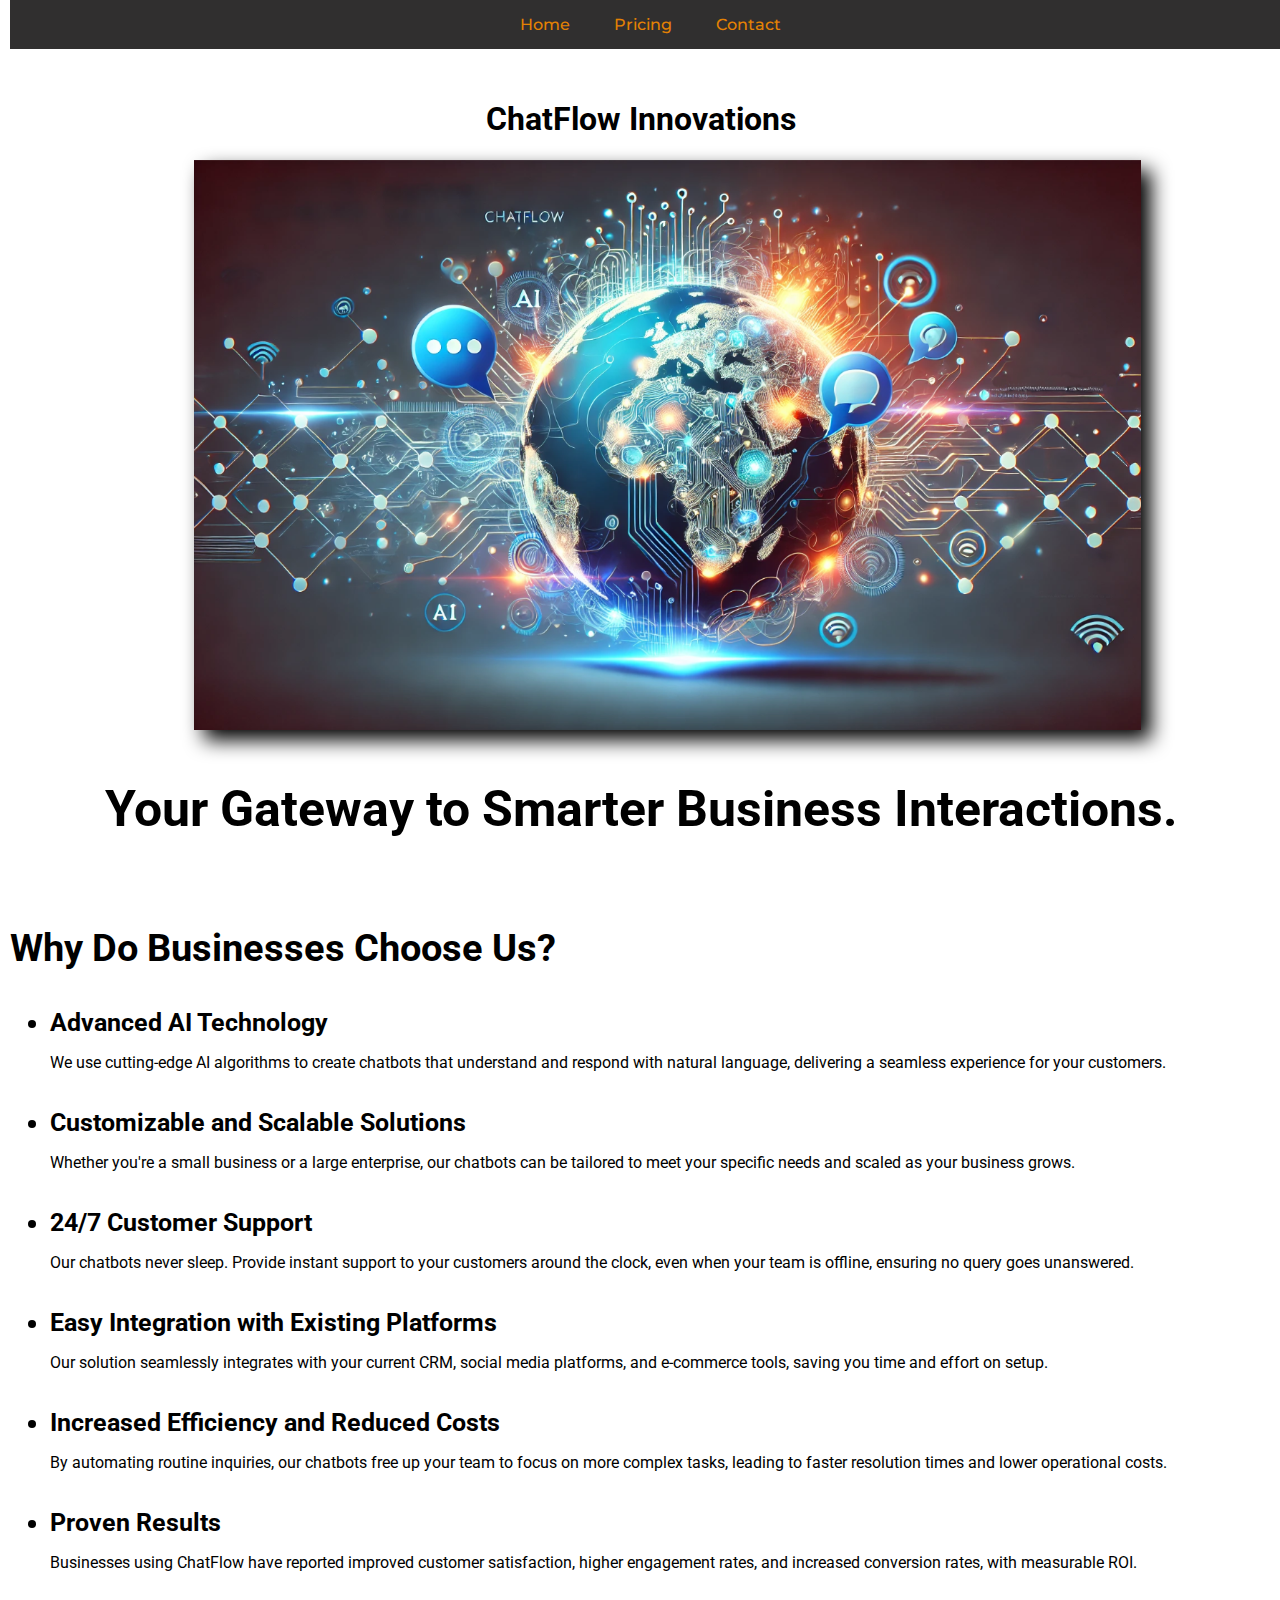
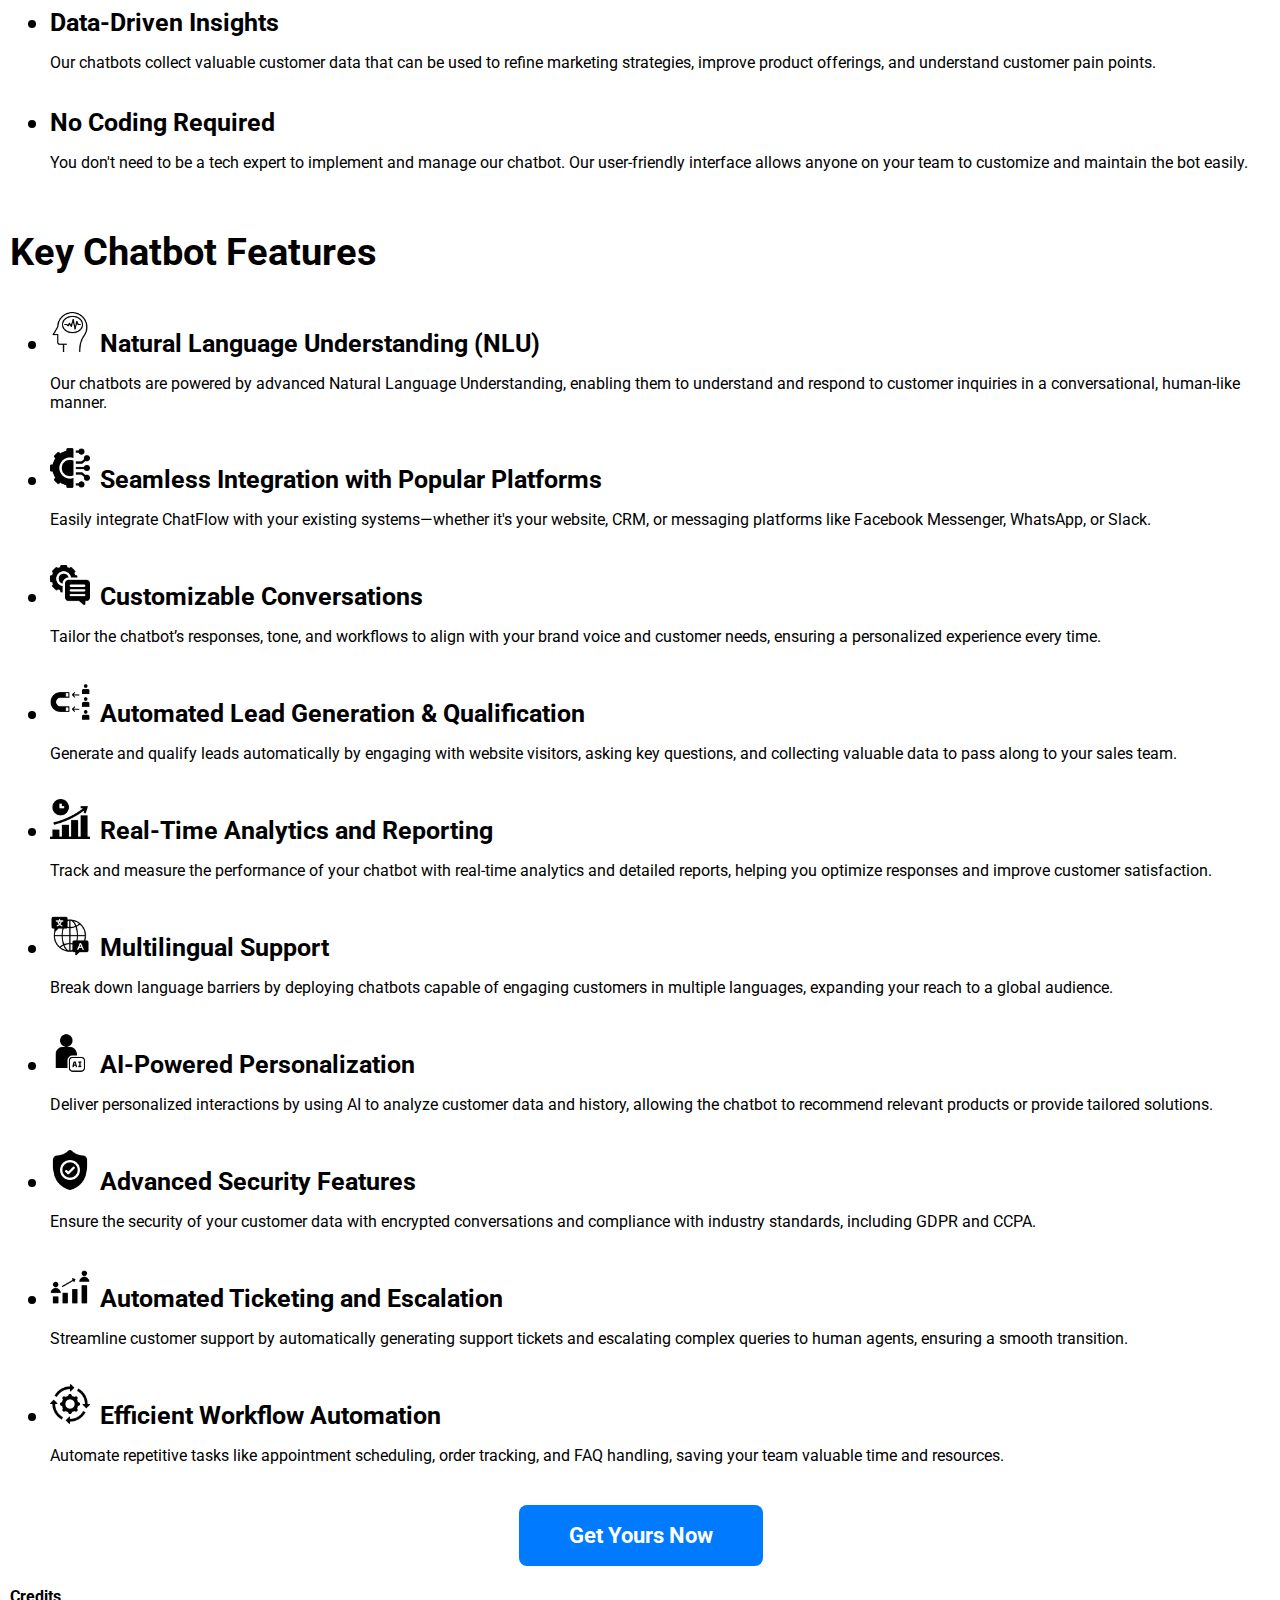
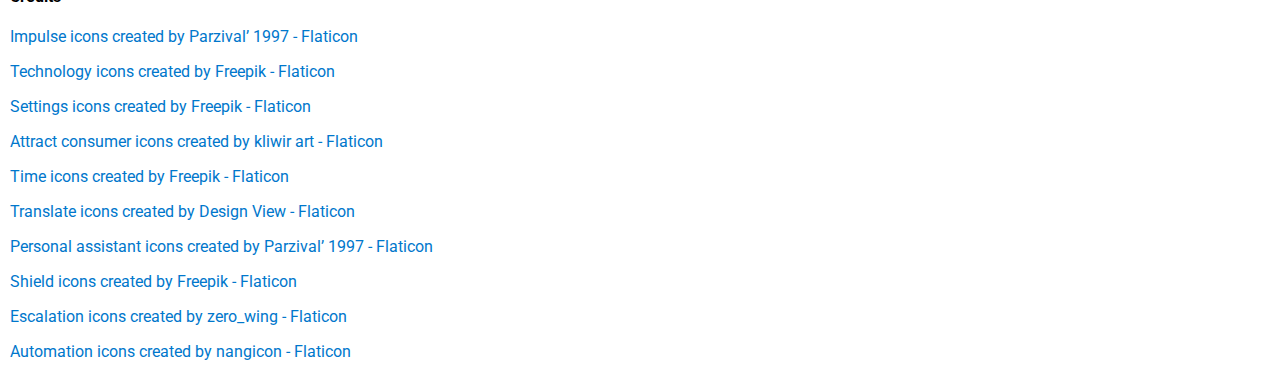
==== index.html @ f94d9fbe "Initial commit" ====
<!DOCTYPE html>
<html lang="en">
<head>
    <meta charset="UTF-8">
    <meta name="viewport" content="width=device-width, initial-scale=1.0">
    <title>Home - ChatFlow Innovations</title>
    <link rel="stylesheet" href="app\static\css\style.css">
    <link href="https://fonts.googleapis.com/css2?family=Roboto:wght@400;700&display=swap" rel="stylesheet">
    <link href="https://fonts.googleapis.com/css2?family=Agu+Display&family=Montserrat:wght@500&family=Prompt:ital,wght@0,100;0,200;0,300;0,400;0,500;0,600;0,700;0,800;0,900;1,100;1,200;1,300;1,400;1,500;1,600;1,700;1,800;1,900&display=swap" rel="stylesheet">

<body class="index">
    <!-- Navbar section -->
     <nav class="navbar">
        <ul>
            <li><a href="./index.html">Home</a></li>
            <li><a href="app\templates\pricing.html">Pricing</a></li>
            <li><a href="app\templates\contact.html">Contact</a></li>
        </ul>
     </nav>





    <!-- Banner section -->
     <div class="banner">
        <h1 id="Introduction">ChatFlow Innovations</h1>
        <img id="Alex-King" src="app/static/images/mainpage-logo-3.png">

    </div>
    <div class="body-text">
        <h2>Your Gateway to Smarter Business Interactions.</h2>

        <h3>Why Do Businesses Choose Us?</h3>
        <ul>
            <li>Advanced AI Technology</li>
                <p>We use cutting-edge AI algorithms to create chatbots that understand and respond with natural language, delivering a seamless experience for your customers.</p>
            <li>Customizable and Scalable Solutions</li>
                <p>Whether you're a small business or a large enterprise, our chatbots can be tailored to meet your specific needs and scaled as your business grows.</p>
            <li>24/7 Customer Support</li>
                <p>Our chatbots never sleep. Provide instant support to your customers around the clock, even when your team is offline, ensuring no query goes unanswered.</p>
            <li>Easy Integration with Existing Platforms</li>
                <p>Our solution seamlessly integrates with your current CRM, social media platforms, and e-commerce tools, saving you time and effort on setup.</p>
            <li>Increased Efficiency and Reduced Costs</li>
                <p>By automating routine inquiries, our chatbots free up your team to focus on more complex tasks, leading to faster resolution times and lower operational costs.</p>
            <li>Proven Results</li>
                <p>Businesses using ChatFlow have reported improved customer satisfaction, higher engagement rates, and increased conversion rates, with measurable ROI.</p>
            <li>Data-Driven Insights</li>
                <p>Our chatbots collect valuable customer data that can be used to refine marketing strategies, improve product offerings, and understand customer pain points.</p>
            <li>No Coding Required</li>
                <p>You don't need to be a tech expert to implement and manage our chatbot. Our user-friendly interface allows anyone on your team to customize and maintain the bot easily.</p>
        </ul>
        <h3>Key Chatbot Features</h3>
        <ul>
            <li><img src="app/static/images/brain.png">Natural Language Understanding (NLU)</li>
                <p>Our chatbots are powered by advanced Natural Language Understanding, enabling them to understand and respond to customer inquiries in a conversational, human-like manner.</p>
            <li><img src="app/static/images/connection.png">Seamless Integration with Popular Platforms</li>
                <p>Easily integrate ChatFlow with your existing systems—whether it's your website, CRM, or messaging platforms like Facebook Messenger, WhatsApp, or Slack.</p>
            <li><img src="app/static/images/settings.png">Customizable Conversations</li>
                <p>Tailor the chatbot’s responses, tone, and workflows to align with your brand voice and customer needs, ensuring a personalized experience every time.</p>
            <li><img src="app/static/images/consumer.png">Automated Lead Generation & Qualification</li>
                <p>Generate and qualify leads automatically by engaging with website visitors, asking key questions, and collecting valuable data to pass along to your sales team.</p>
            <li><img src="app/static/images/time-to-market.png">Real-Time Analytics and Reporting</li>
                <p>Track and measure the performance of your chatbot with real-time analytics and detailed reports, helping you optimize responses and improve customer satisfaction.</p>
            <li><img src="app/static/images/language.png">Multilingual Support</li>
                <p>Break down language barriers by deploying chatbots capable of engaging customers in multiple languages, expanding your reach to a global audience.</p>
            <li><img src="app/static/images/personal-assistant.png">AI-Powered Personalization</li>
                <p>Deliver personalized interactions by using AI to analyze customer data and history, allowing the chatbot to recommend relevant products or provide tailored solutions.</p>
            <li><img src="app/static/images/shield.png">Advanced Security Features</li>
                <p>Ensure the security of your customer data with encrypted conversations and compliance with industry standards, including GDPR and CCPA.</p>
            <li><img src="app/static/images/escalation.png">Automated Ticketing and Escalation</li>
                <p>Streamline customer support by automatically generating support tickets and escalating complex queries to human agents, ensuring a smooth transition.</p>
            <li><img src="app/static/images/automated-process.png">Efficient Workflow Automation</li>
                <p>Automate repetitive tasks like appointment scheduling, order tracking, and FAQ handling, saving your team valuable time and resources.</p>
        </ul>
        </div>
        <div class="button-container">
        <a href="app\templates\pricing.html" class="Get-Yours">Get Yours Now</a>
        </div>
        <h4>Credits</h4>
        <p><a href="https://www.flaticon.com/free-icons/impulse" title="impulse icons">Impulse icons created by Parzival’ 1997 - Flaticon</a></p>
        <p><a href="https://www.flaticon.com/free-icons/technology" title="technology icons">Technology icons created by Freepik - Flaticon</a></p>
        <p><a href="https://www.flaticon.com/free-icons/settings" title="settings icons">Settings icons created by Freepik - Flaticon</a></p>
        <p><a href="https://www.flaticon.com/free-icons/attract-consumer" title="attract consumer icons">Attract consumer icons created by kliwir art - Flaticon</a></p>
        <p><a href="https://www.flaticon.com/free-icons/time" title="time icons">Time icons created by Freepik - Flaticon</a></p>
        <p><a href="https://www.flaticon.com/free-icons/translate" title="translate icons">Translate icons created by Design View - Flaticon</a></p>
        <p><a href="https://www.flaticon.com/free-icons/personal-assistant" title="personal assistant icons">Personal assistant icons created by Parzival’ 1997 - Flaticon</a></p>
        <p><a href="https://www.flaticon.com/free-icons/shield" title="shield icons">Shield icons created by Freepik - Flaticon</a></p>
        <p><a href="https://www.flaticon.com/free-icons/escalation" title="escalation icons">Escalation icons created by zero_wing - Flaticon</a></p>
        <p><a href="https://www.flaticon.com/free-icons/automation" title="automation icons">Automation icons created by nangicon - Flaticon</a></p>
    </div>
    <script type="text/javascript">
        (function(d, t) {
            var v = d.createElement(t), s = d.getElementsByTagName(t)[0];
            v.onload = function() {
              window.voiceflow.chat.load({
                verify: { projectID: '678c10886bfd724d613554aa' },
                url: 'https://general-runtime.voiceflow.com',
                versionID: 'production'
              });
            }
            v.src = "https://cdn.voiceflow.com/widget/bundle.mjs"; v.type = "text/javascript"; s.parentNode.insertBefore(v, s);
        })(document, 'script');
      </script>
</html>
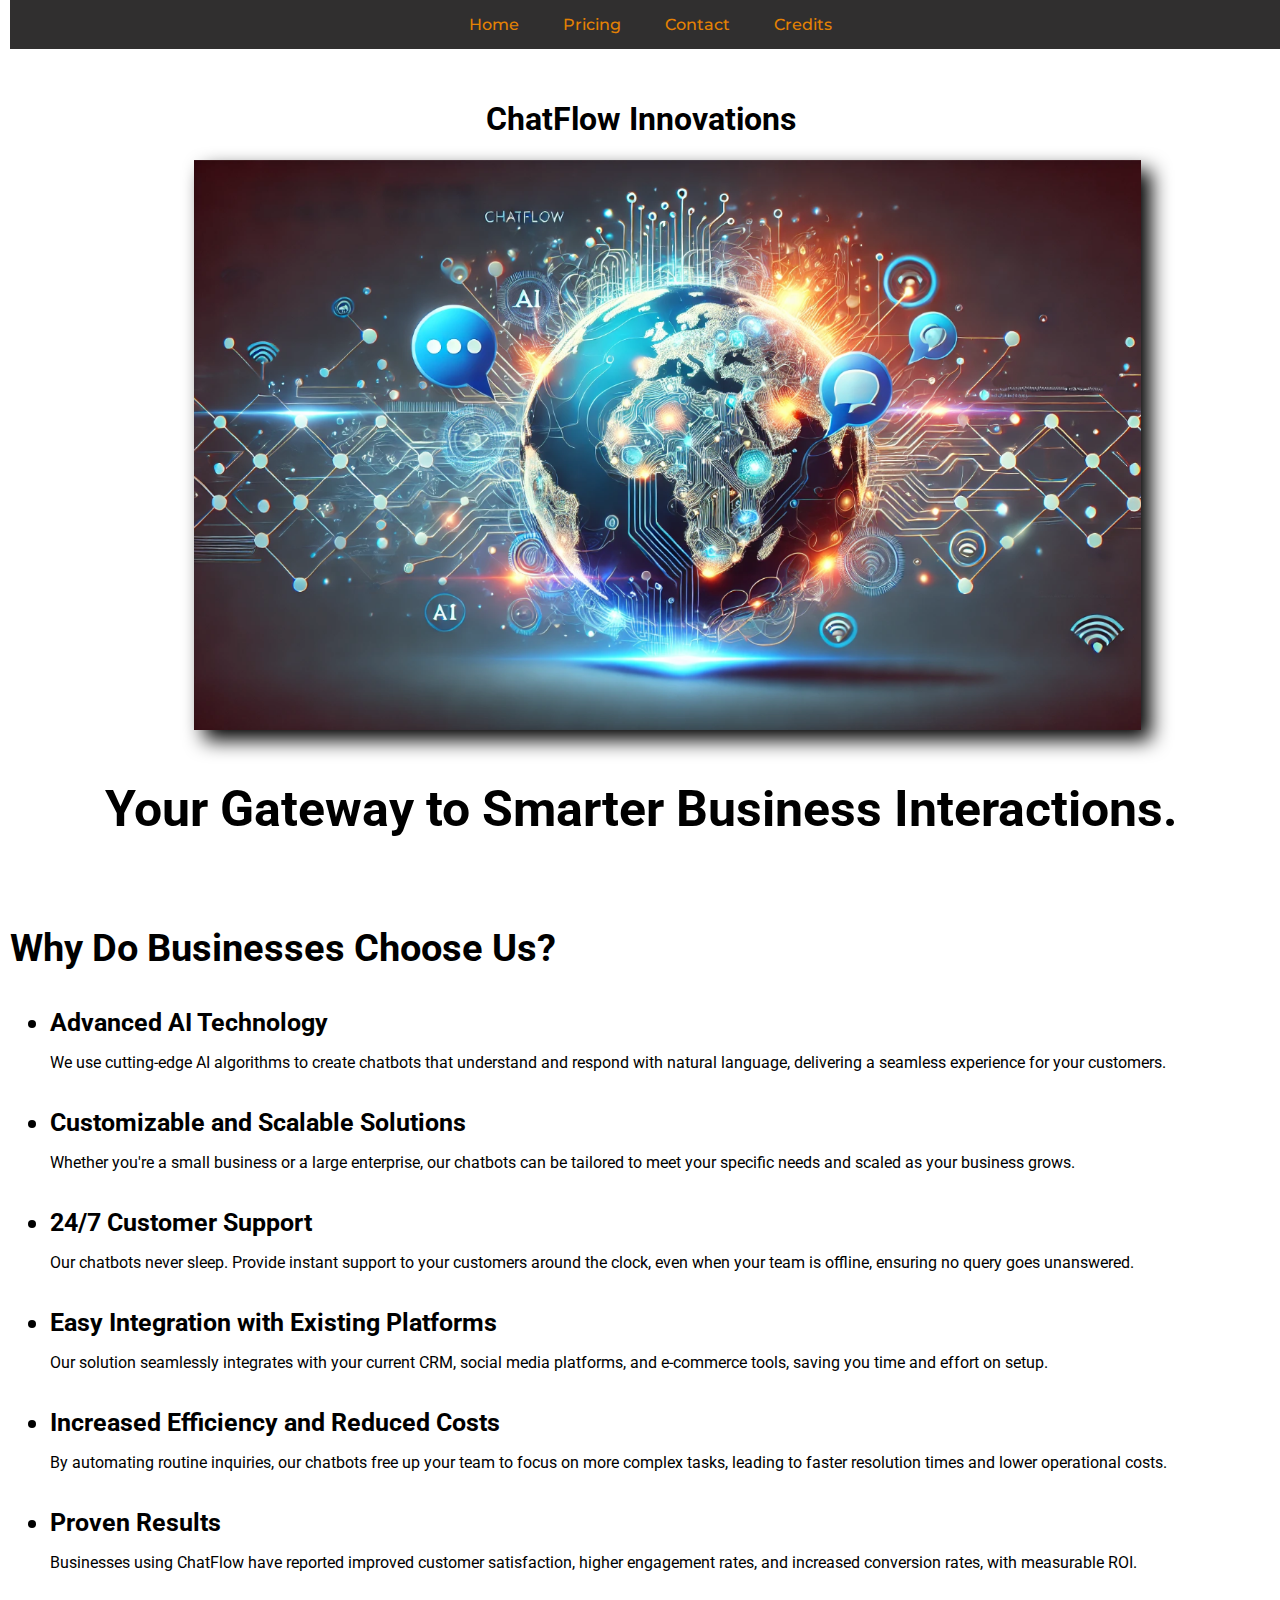
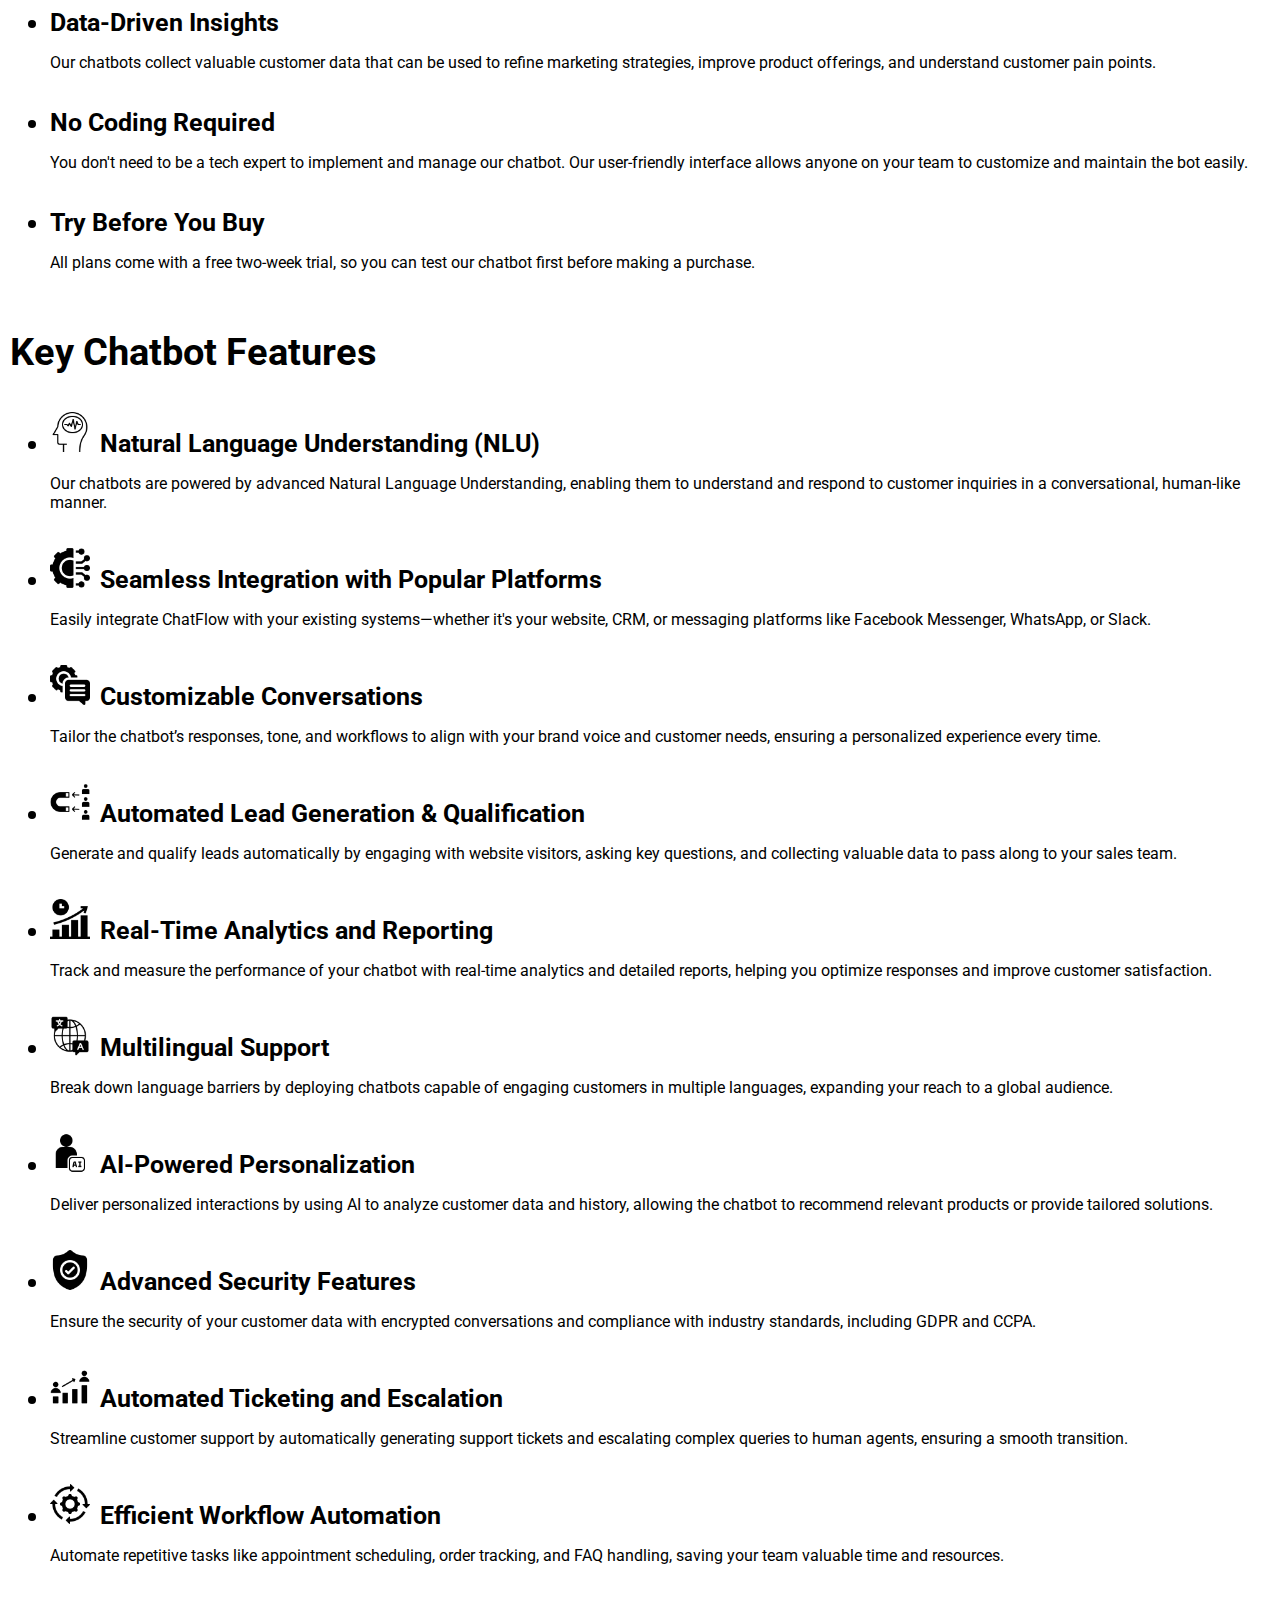
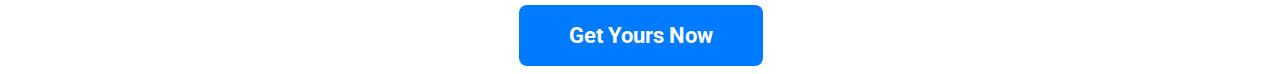
==== commit 6c54996b: "commit before deployment" ====
--- a/index.html
+++ b/index.html
@@ -15,6 +15,7 @@
             <li><a href="./index.html">Home</a></li>
             <li><a href="app\templates\pricing.html">Pricing</a></li>
             <li><a href="app\templates\contact.html">Contact</a></li>
+            <li><a href="app\templates\credits.html">Credits</a></li>
         </ul>
      </nav>
 
@@ -49,6 +50,8 @@
                 <p>Our chatbots collect valuable customer data that can be used to refine marketing strategies, improve product offerings, and understand customer pain points.</p>
             <li>No Coding Required</li>
                 <p>You don't need to be a tech expert to implement and manage our chatbot. Our user-friendly interface allows anyone on your team to customize and maintain the bot easily.</p>
+            <li>Try Before You Buy</li>
+                <p>All plans come with a free two-week trial, so you can test our chatbot first before making a purchase.</p>
         </ul>
         <h3>Key Chatbot Features</h3>
         <ul>
@@ -76,20 +79,9 @@
         </div>
         <div class="button-container">
         <a href="app\templates\pricing.html" class="Get-Yours">Get Yours Now</a>
-        </div>
-        <h4>Credits</h4>
-        <p><a href="https://www.flaticon.com/free-icons/impulse" title="impulse icons">Impulse icons created by Parzival’ 1997 - Flaticon</a></p>
-        <p><a href="https://www.flaticon.com/free-icons/technology" title="technology icons">Technology icons created by Freepik - Flaticon</a></p>
-        <p><a href="https://www.flaticon.com/free-icons/settings" title="settings icons">Settings icons created by Freepik - Flaticon</a></p>
-        <p><a href="https://www.flaticon.com/free-icons/attract-consumer" title="attract consumer icons">Attract consumer icons created by kliwir art - Flaticon</a></p>
-        <p><a href="https://www.flaticon.com/free-icons/time" title="time icons">Time icons created by Freepik - Flaticon</a></p>
-        <p><a href="https://www.flaticon.com/free-icons/translate" title="translate icons">Translate icons created by Design View - Flaticon</a></p>
-        <p><a href="https://www.flaticon.com/free-icons/personal-assistant" title="personal assistant icons">Personal assistant icons created by Parzival’ 1997 - Flaticon</a></p>
-        <p><a href="https://www.flaticon.com/free-icons/shield" title="shield icons">Shield icons created by Freepik - Flaticon</a></p>
-        <p><a href="https://www.flaticon.com/free-icons/escalation" title="escalation icons">Escalation icons created by zero_wing - Flaticon</a></p>
-        <p><a href="https://www.flaticon.com/free-icons/automation" title="automation icons">Automation icons created by nangicon - Flaticon</a></p>
+        </div>   
     </div>
-    <script type="text/javascript">
+    <!-- <script type="text/javascript">
         (function(d, t) {
             var v = d.createElement(t), s = d.getElementsByTagName(t)[0];
             v.onload = function() {
@@ -101,5 +93,5 @@
             }
             v.src = "https://cdn.voiceflow.com/widget/bundle.mjs"; v.type = "text/javascript"; s.parentNode.insertBefore(v, s);
         })(document, 'script');
-      </script>
+      </script> -->
 </html>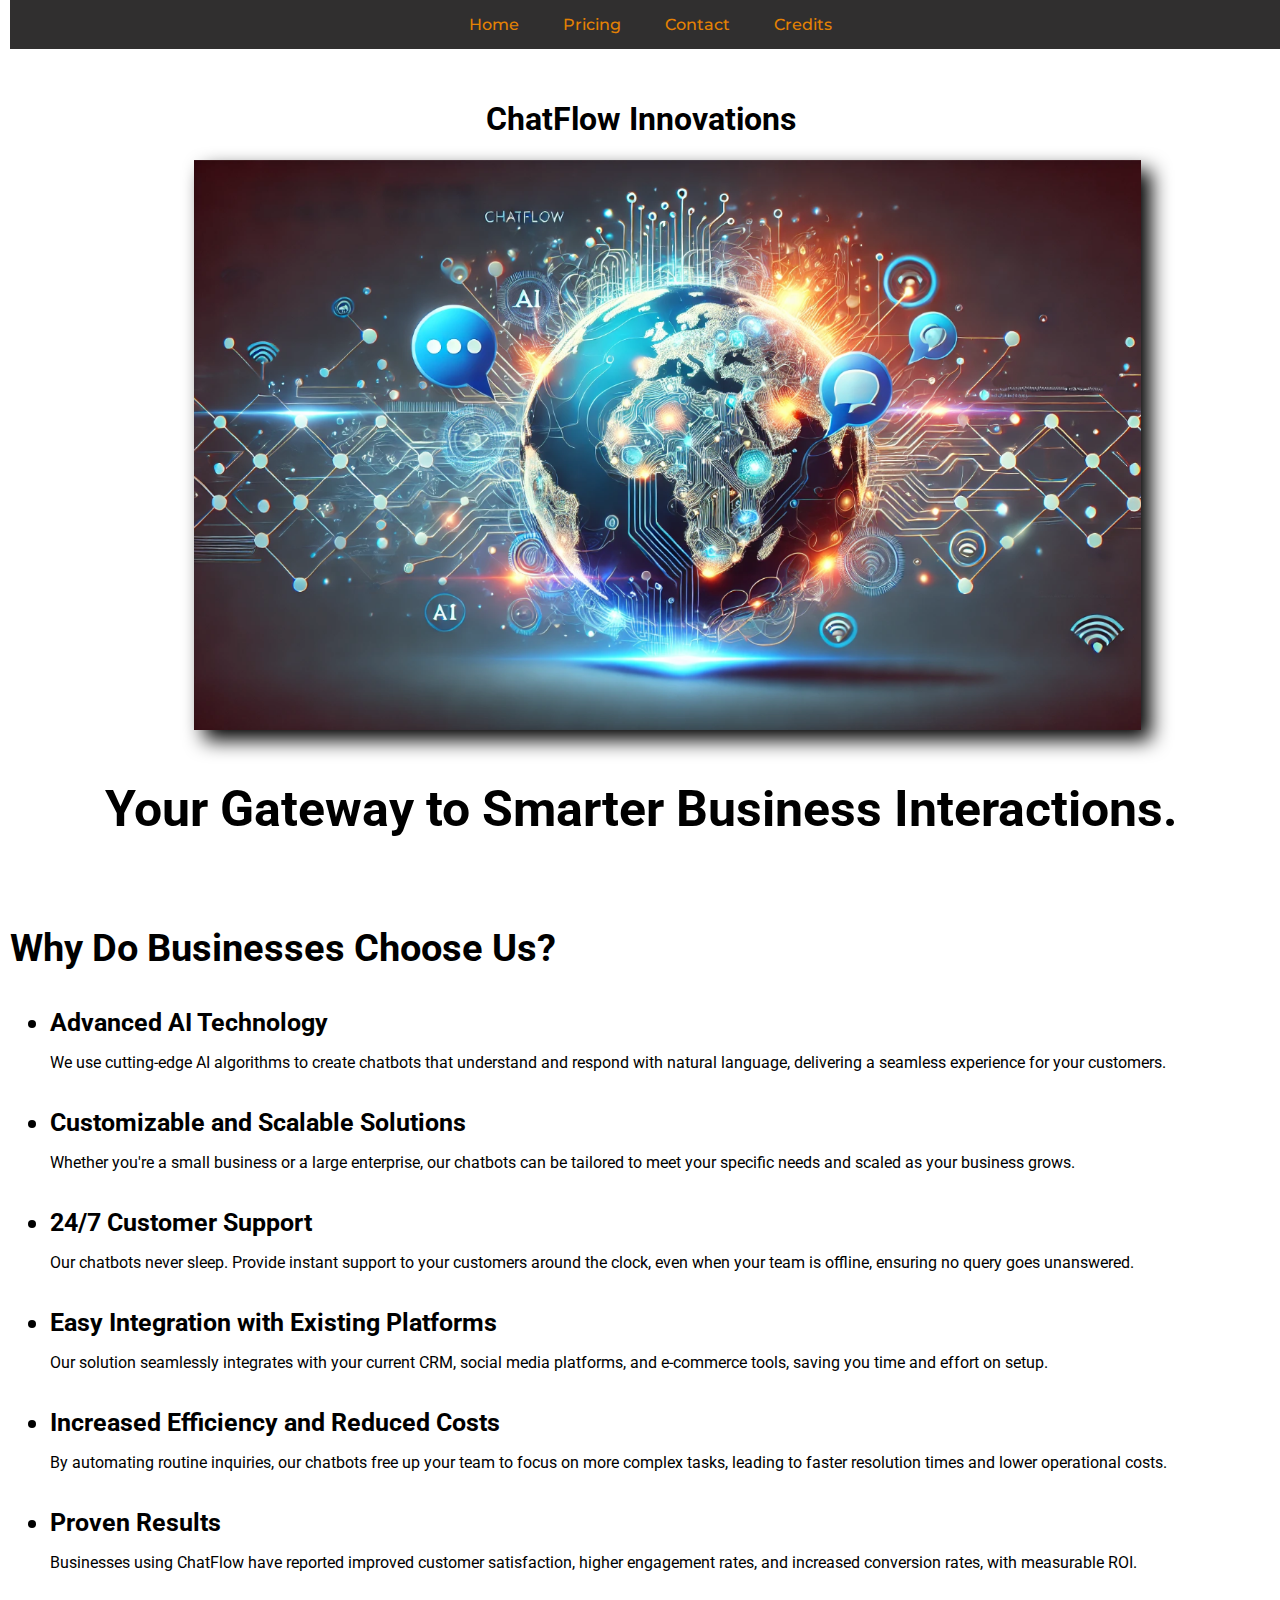
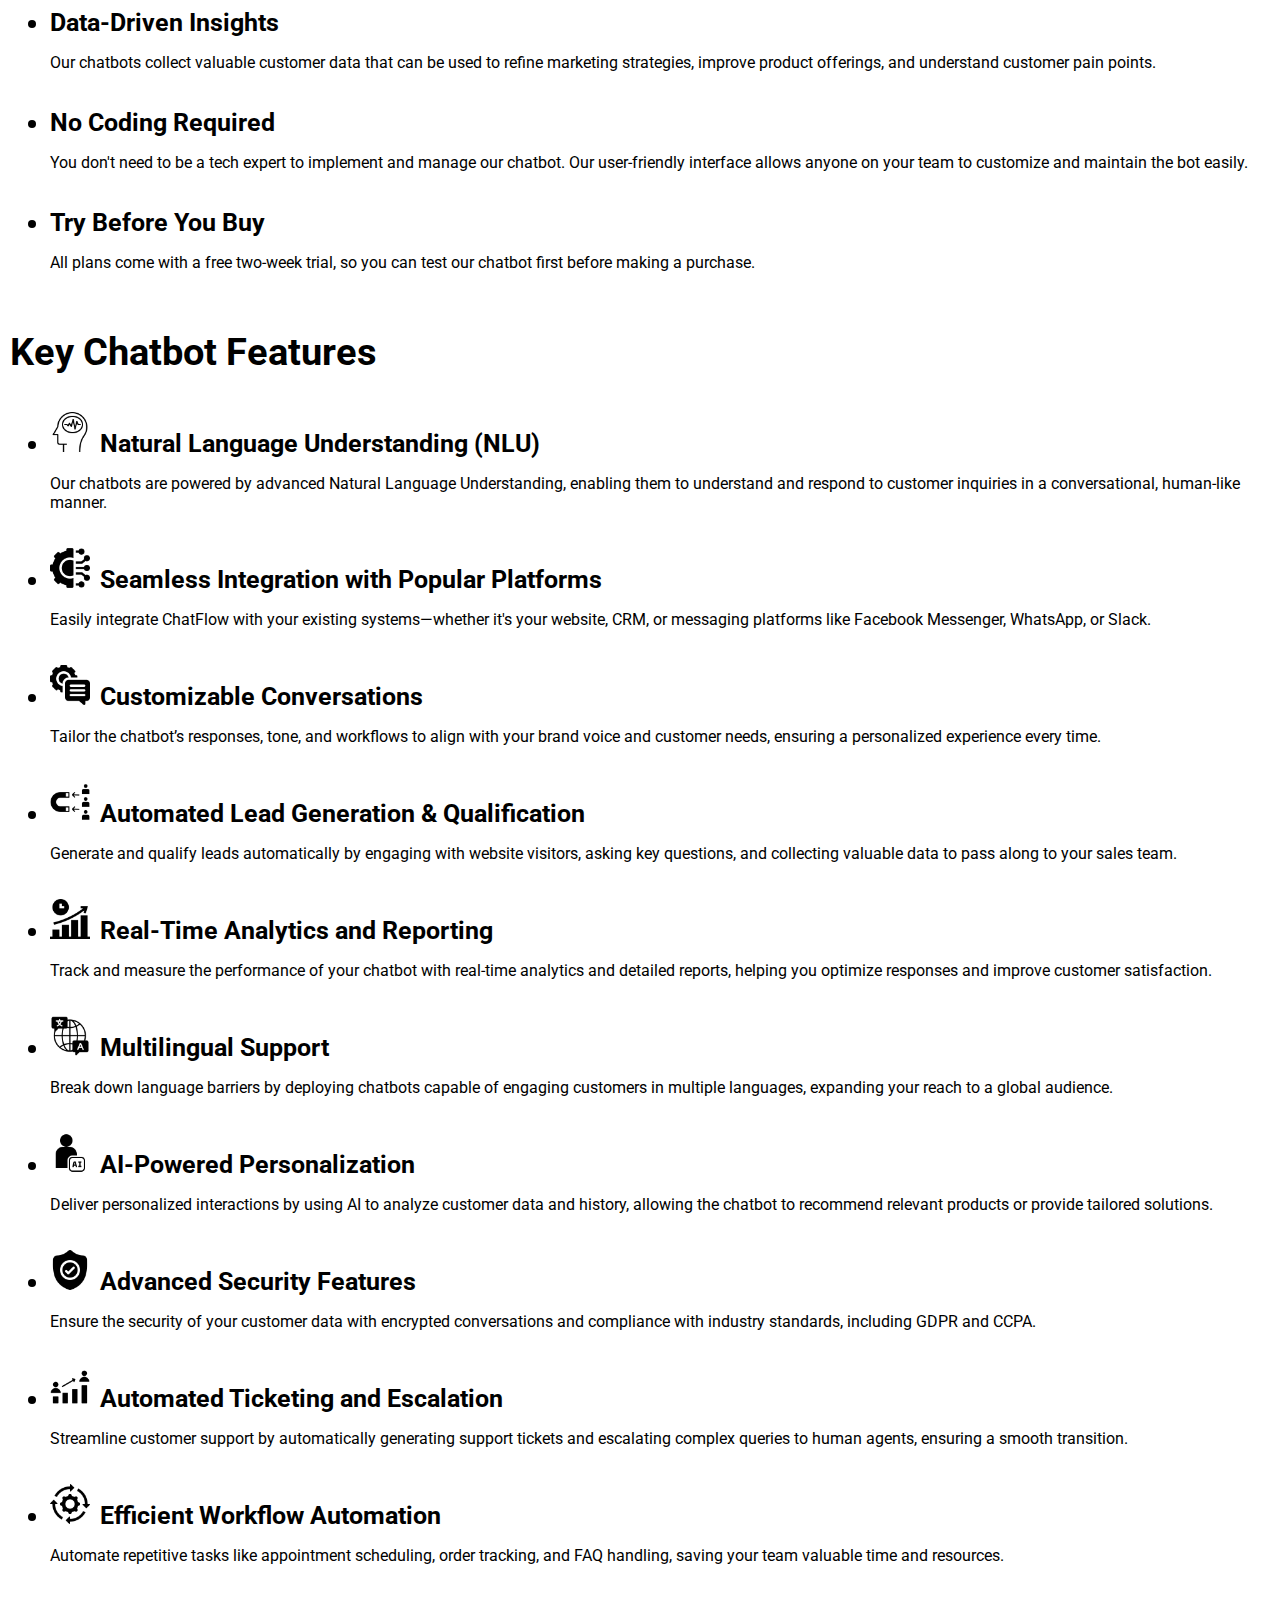
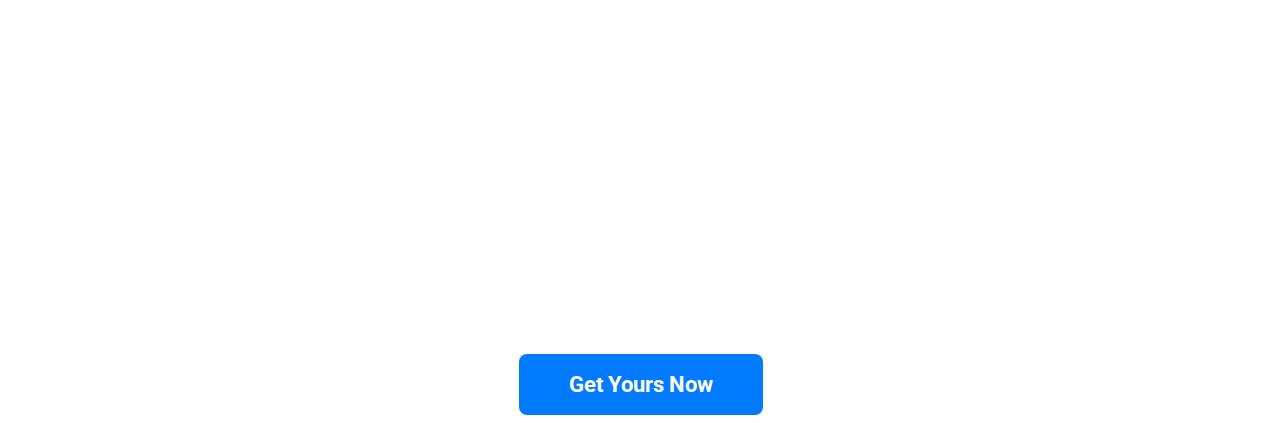
==== commit 0961e568: "remove script and add video" ====
--- a/index.html
+++ b/index.html
@@ -7,6 +7,7 @@
     <link rel="stylesheet" href="app\static\css\style.css">
     <link href="https://fonts.googleapis.com/css2?family=Roboto:wght@400;700&display=swap" rel="stylesheet">
     <link href="https://fonts.googleapis.com/css2?family=Agu+Display&family=Montserrat:wght@500&family=Prompt:ital,wght@0,100;0,200;0,300;0,400;0,500;0,600;0,700;0,800;0,900;1,100;1,200;1,300;1,400;1,500;1,600;1,700;1,800;1,900&display=swap" rel="stylesheet">
+    <link rel="icon" type="image/png" href="app\static\images\favicon.png">
 
 <body class="index">
     <!-- Navbar section -->
@@ -78,20 +79,18 @@
         </ul>
         </div>
         <div class="button-container">
-        <a href="app\templates\pricing.html" class="Get-Yours">Get Yours Now</a>
-        </div>   
+            <div class="video-wrapper">
+                <iframe width="560" height="315" 
+                    src="https://www.youtube.com/embed/LziDWWPdJ38" 
+                    title="YouTube video player" 
+                    frameborder="0" 
+                    allow="accelerometer; autoplay; clipboard-write; encrypted-media; gyroscope; picture-in-picture" 
+                    allowfullscreen>
+                </iframe>
+            </div>
+        
+            <a href="app/templates/pricing.html" class="Get-Yours">Get Yours Now</a>
+        </div>
+        
     </div>
-    <!-- <script type="text/javascript">
-        (function(d, t) {
-            var v = d.createElement(t), s = d.getElementsByTagName(t)[0];
-            v.onload = function() {
-              window.voiceflow.chat.load({
-                verify: { projectID: '678c10886bfd724d613554aa' },
-                url: 'https://general-runtime.voiceflow.com',
-                versionID: 'production'
-              });
-            }
-            v.src = "https://cdn.voiceflow.com/widget/bundle.mjs"; v.type = "text/javascript"; s.parentNode.insertBefore(v, s);
-        })(document, 'script');
-      </script> -->
 </html>